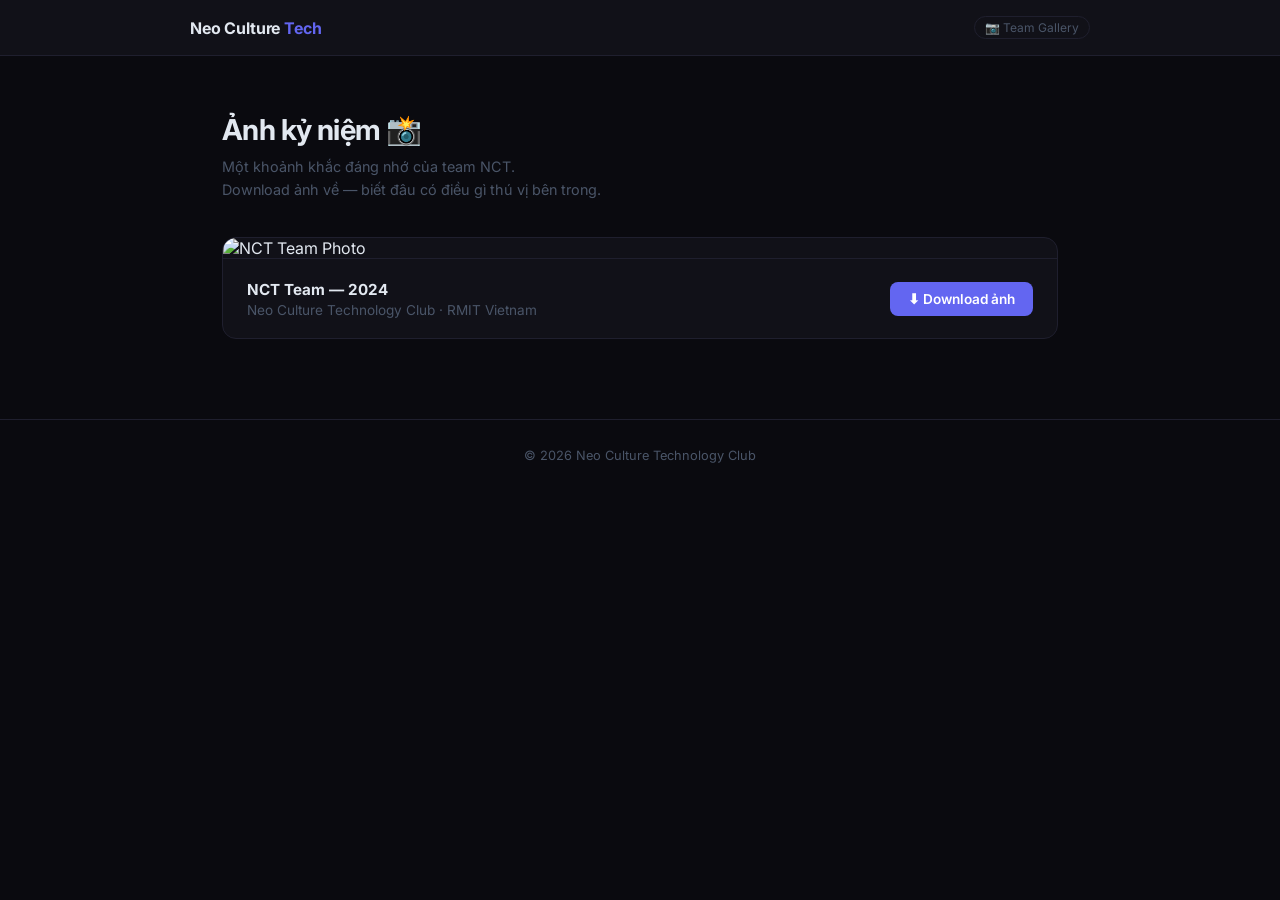
==== challenge-04-exif/templates/index.html @ a85766cc "upload challenges" ====
<!DOCTYPE html>
<html lang="vi">
<head>
<meta charset="UTF-8">
<meta name="viewport" content="width=device-width, initial-scale=1.0">
<title>NCT — Gallery</title>
<link href="https://fonts.googleapis.com/css2?family=Inter:wght@300;400;500;600;700&display=swap" rel="stylesheet">
<style>
  *, *::before, *::after { box-sizing: border-box; margin: 0; padding: 0; }

  :root {
    --bg: #0a0a0f;
    --surface: #111118;
    --border: #1f1f2e;
    --text: #e2e8f0;
    --muted: #4a5568;
    --accent: #6366f1;
  }

  html, body {
    min-height: 100vh;
    background: var(--bg);
    color: var(--text);
    font-family: 'Inter', sans-serif;
  }

  nav {
    border-bottom: 1px solid var(--border);
    padding: 0 32px;
    height: 56px;
    display: flex;
    align-items: center;
    background: var(--surface);
    position: sticky;
    top: 0;
    z-index: 10;
  }

  .nav-inner {
    width: 100%;
    max-width: 900px;
    margin: 0 auto;
    display: flex;
    align-items: center;
    justify-content: space-between;
  }

  .logo {
    font-size: 1rem;
    font-weight: 700;
    letter-spacing: -0.01em;
  }

  .logo span { color: var(--accent); }

  .nav-tag {
    font-size: 0.75rem;
    color: var(--muted);
    border: 1px solid var(--border);
    padding: 3px 10px;
    border-radius: 99px;
  }

  main {
    max-width: 900px;
    margin: 0 auto;
    padding: 56px 32px 80px;
    animation: fadeUp 0.5s ease both;
  }

  .page-header {
    margin-bottom: 36px;
  }

  .page-header h1 {
    font-size: 1.8rem;
    font-weight: 700;
    letter-spacing: -0.02em;
    margin-bottom: 8px;
  }

  .page-header p {
    color: var(--muted);
    font-size: 0.9rem;
    line-height: 1.6;
  }

  .photo-card {
    background: var(--surface);
    border: 1px solid var(--border);
    border-radius: 14px;
    overflow: hidden;
  }

  .photo-wrap {
    position: relative;
    width: 100%;
  }

  .photo-wrap img {
    width: 100%;
    display: block;
    object-fit: cover;
  }

  .photo-meta {
    padding: 20px 24px;
    display: flex;
    align-items: center;
    justify-content: space-between;
    border-top: 1px solid var(--border);
  }

  .photo-info p {
    font-size: 0.85rem;
    color: var(--muted);
    margin-top: 3px;
  }

  .photo-info strong {
    font-size: 0.95rem;
    color: var(--text);
  }

  .download-btn {
    display: flex;
    align-items: center;
    gap: 8px;
    background: var(--accent);
    color: #fff;
    font-size: 0.85rem;
    font-weight: 600;
    padding: 9px 18px;
    border-radius: 8px;
    text-decoration: none;
    transition: opacity 0.2s;
    flex-shrink: 0;
  }

  .download-btn:hover { opacity: 0.85; }


  footer {
    text-align: center;
    padding: 28px;
    font-size: 0.8rem;
    color: var(--muted);
    border-top: 1px solid var(--border);
  }

  @keyframes fadeUp {
    from { opacity: 0; transform: translateY(14px); }
    to   { opacity: 1; transform: translateY(0); }
  }

  @media (max-width: 560px) {
    main { padding: 32px 16px 60px; }
    .photo-meta { flex-direction: column; align-items: flex-start; gap: 14px; }
    nav { padding: 0 16px; }
  }
</style>
</head>
<body>

<nav>
  <div class="nav-inner">
    <span class="logo">Neo Culture <span>Tech</span></span>
    <span class="nav-tag">📷 Team Gallery</span>
  </div>
</nav>

<main>
  <div class="page-header">
    <h1>Ảnh kỷ niệm 📸</h1>
    <p>Một khoảnh khắc đáng nhớ của team NCT.<br>Download ảnh về — biết đâu có điều gì thú vị bên trong.</p>
  </div>

  <div class="photo-card">
    <div class="photo-wrap">
      <img src="/static/nct.jpg" alt="NCT Team Photo">
    </div>
    <div class="photo-meta">
      <div class="photo-info">
        <strong>NCT Team — 2024</strong>
        <p>Neo Culture Technology Club · RMIT Vietnam</p>
      </div>
      <a href="/static/nct.jpg" download="nct.jpg" class="download-btn">
        ⬇ Download ảnh
      </a>
    </div>
  </div>

</main>

<footer>© 2026 Neo Culture Technology Club</footer>

</body>
</html>
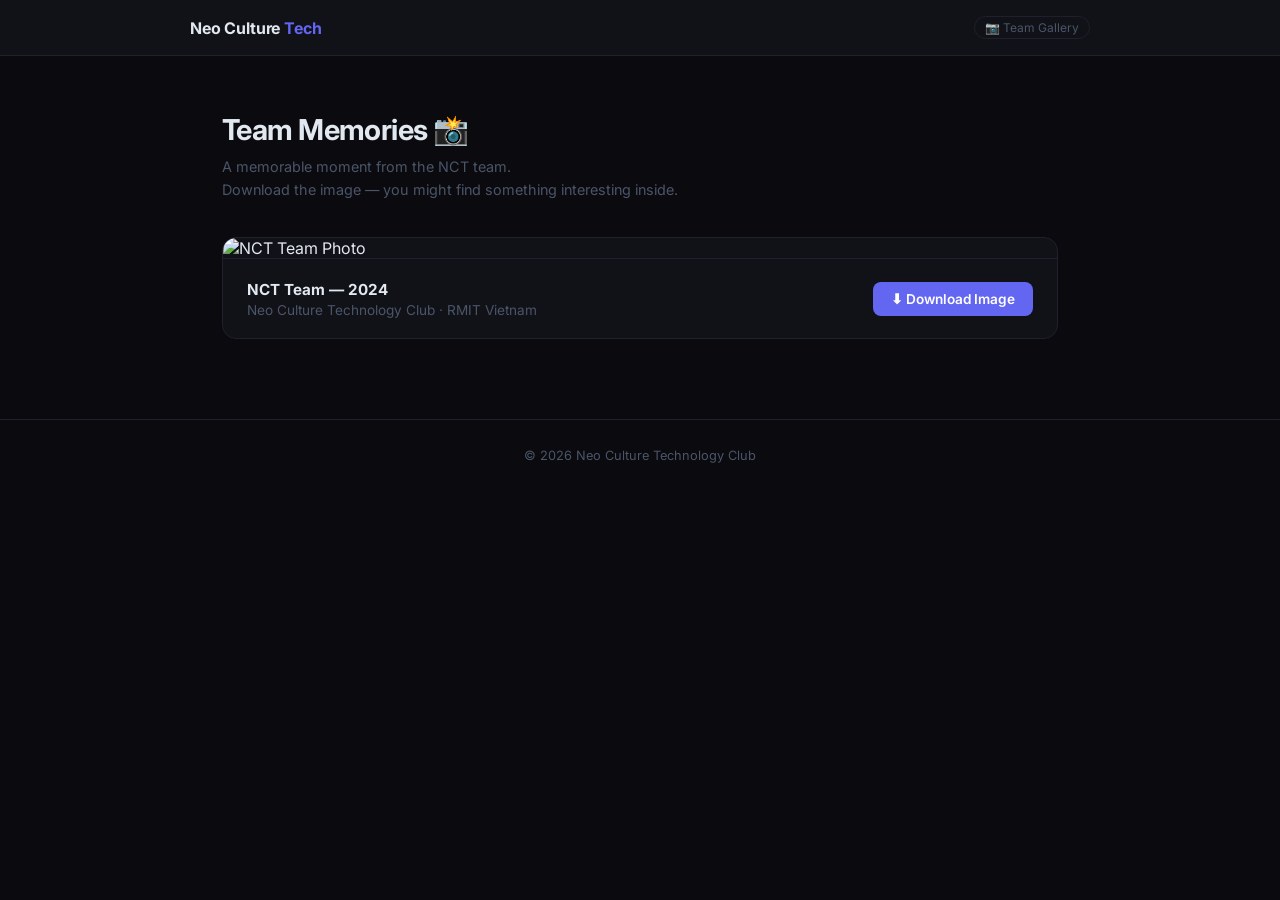
==== commit 23dd2463: "change content to english" ====
--- a/challenge-04-exif/templates/index.html
+++ b/challenge-04-exif/templates/index.html
@@ -1,5 +1,5 @@
 <!DOCTYPE html>
-<html lang="vi">
+<html lang="en">
 <head>
 <meta charset="UTF-8">
 <meta name="viewport" content="width=device-width, initial-scale=1.0">
@@ -139,7 +139,6 @@
 
   .download-btn:hover { opacity: 0.85; }
 
-
   footer {
     text-align: center;
     padding: 28px;
@@ -171,8 +170,11 @@
 
 <main>
   <div class="page-header">
-    <h1>Ảnh kỷ niệm 📸</h1>
-    <p>Một khoảnh khắc đáng nhớ của team NCT.<br>Download ảnh về — biết đâu có điều gì thú vị bên trong.</p>
+    <h1>Team Memories 📸</h1>
+    <p>
+      A memorable moment from the NCT team.<br>
+      Download the image — you might find something interesting inside.
+    </p>
   </div>
 
   <div class="photo-card">
@@ -185,7 +187,7 @@
         <p>Neo Culture Technology Club · RMIT Vietnam</p>
       </div>
       <a href="/static/nct.jpg" download="nct.jpg" class="download-btn">
-        ⬇ Download ảnh
+        ⬇ Download Image
       </a>
     </div>
   </div>
